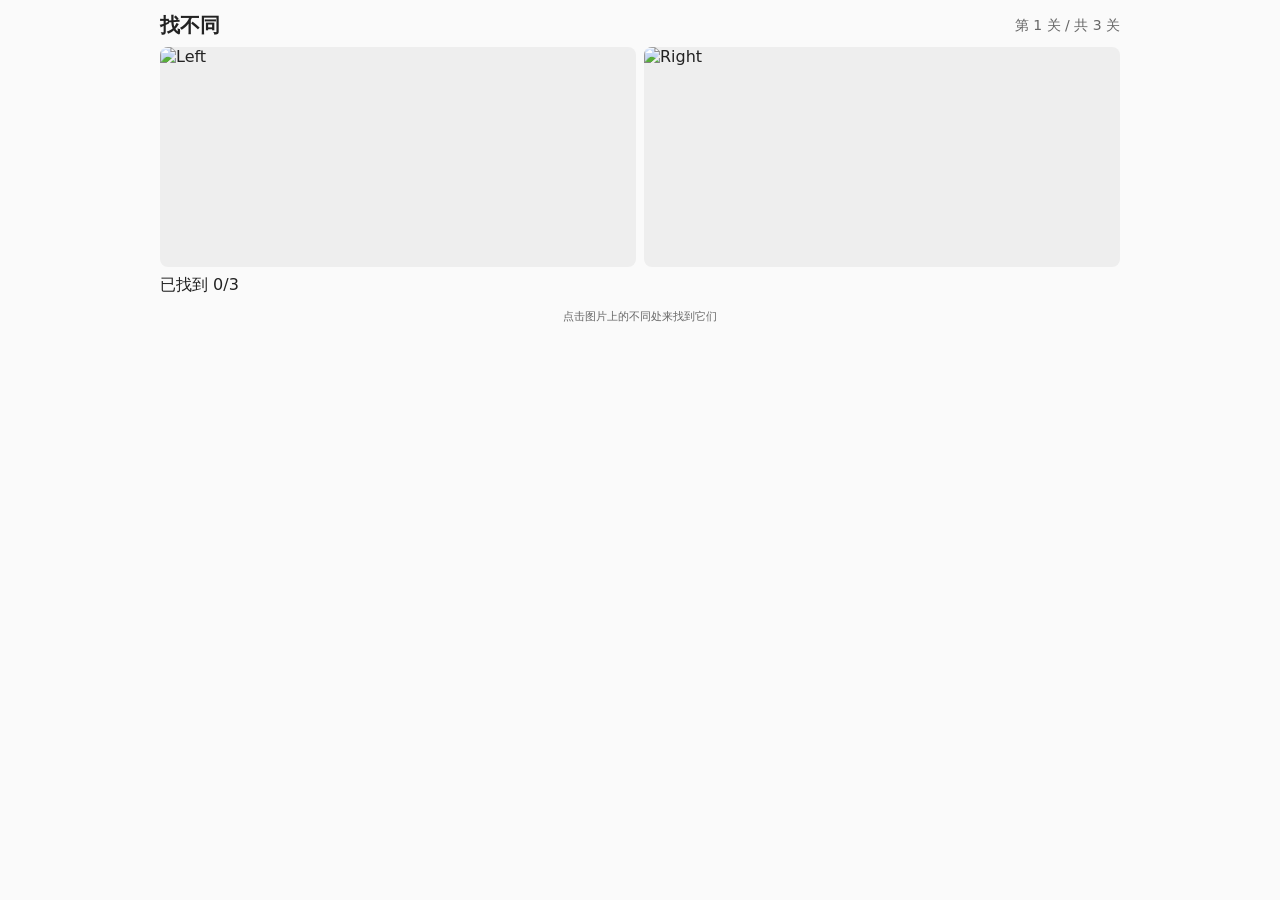
==== index.html @ 9027ddc8 "Add find-diff game files (index, styles, script, manifest, sw, README, assets README)" ====
<!doctype html>
<html lang="zh-CN">
<head>
  <meta charset="utf-8" />
  <meta name="viewport" content="width=device-width,initial-scale=1" />
  <title>找不同小游戏</title>
  <link rel="stylesheet" href="/styles.css" />
  <link rel="manifest" href="/manifest.json">
  <meta name="theme-color" content="#ff6b6b">
</head>
<body>
  <div class="app">
    <header>
      <h1>找不同</h1>
      <div id="levelLabel">第 1 关 / 共 3 关</div>
    </header>

    <main>
      <div class="images-row">
        <div class="image-box">
          <img id="imgLeft" src="" alt="Left" />
        </div>
        <div class="image-box relative">
          <img id="imgRight" src="" alt="Right" />
          <!-- 透明覆盖层用于接收点击（适配触摸） -->
          <div id="overlay" class="overlay"></div>
        </div>
      </div>

      <div class="info">
        已找到 <span id="foundCount">0</span>/<span id="totalCount">3</span>
      </div>
    </main>

    <div id="modal" class="modal hidden">
      <div class="modal-content" id="modalContent">
        <p id="modalText">恭喜过关！</p>
        <button id="nextBtn">下一关</button>
      </div>
    </div>

    <footer>
      <small>点击图片上的不同处来找到它们</small>
    </footer>
  </div>

  <script src="/script.js"></script>
  <script>
    if ('serviceWorker' in navigator) {
      navigator.serviceWorker.register('/sw.js').catch(()=>{});
    }
  </script>
</body>
</html>
---- styles.css ----
:root{--accent:#ff6b6b;--bg:#fff;--muted:#666}
*{box-sizing:border-box;margin:0;padding:0}
html,body,#root{height:100%}
body{font-family:system-ui,-apple-system,Segoe UI,Roboto,"Noto Sans","Hiragino Sans",Arial;padding:12px;background:#fafafa;color:#222}
.app{max-width:960px;margin:0 auto}
header{display:flex;justify-content:space-between;align-items:center;margin-bottom:8px}
h1{font-size:20px}
#levelLabel{font-size:14px;color:var(--muted)}
.images-row{display:flex;gap:8px;align-items:stretch}
.image-box{flex:1;background:#eee;border-radius:8px;overflow:hidden;position:relative;min-height:220px}
.image-box img{width:100%;height:100%;object-fit:cover;display:block;touch-action:none;-webkit-user-drag:none}
.relative{position:relative}
.overlay{position:absolute;left:0;top:0;right:0;bottom:0}
.marker{position:absolute;border:3px solid var(--accent);border-radius:50%;box-shadow:0 0 8px rgba(0,0,0,.25);transform:translate(-50%,-50%);pointer-events:none;animation:pop .25s ease}
@keyframes pop{from{transform:translate(-50%,-50%) scale(.3)}to{transform:translate(-50%,-50%) scale(1)}}
.info{margin-top:8px;font-size:16px}
.modal{position:fixed;inset:0;display:flex;align-items:center;justify-content:center;background:rgba(0,0,0,.4);backdrop-filter:blur(2px)}
.modal.hidden{display:none}
.modal-content{background:#fff;padding:18px;border-radius:10px;min-width:260px;text-align:center}
#nextBtn{background:var(--accent);color:#fff;border:none;padding:10px 14px;border-radius:8px;font-weight:600;margin-top:8px;cursor:pointer}
footer{margin-top:12px;color:var(--muted);font-size:13px;text-align:center}

/* 小屏优化 */
@media (max-width:600px){
  .images-row{flex-direction:column}
  .image-box{min-height:180px}
}
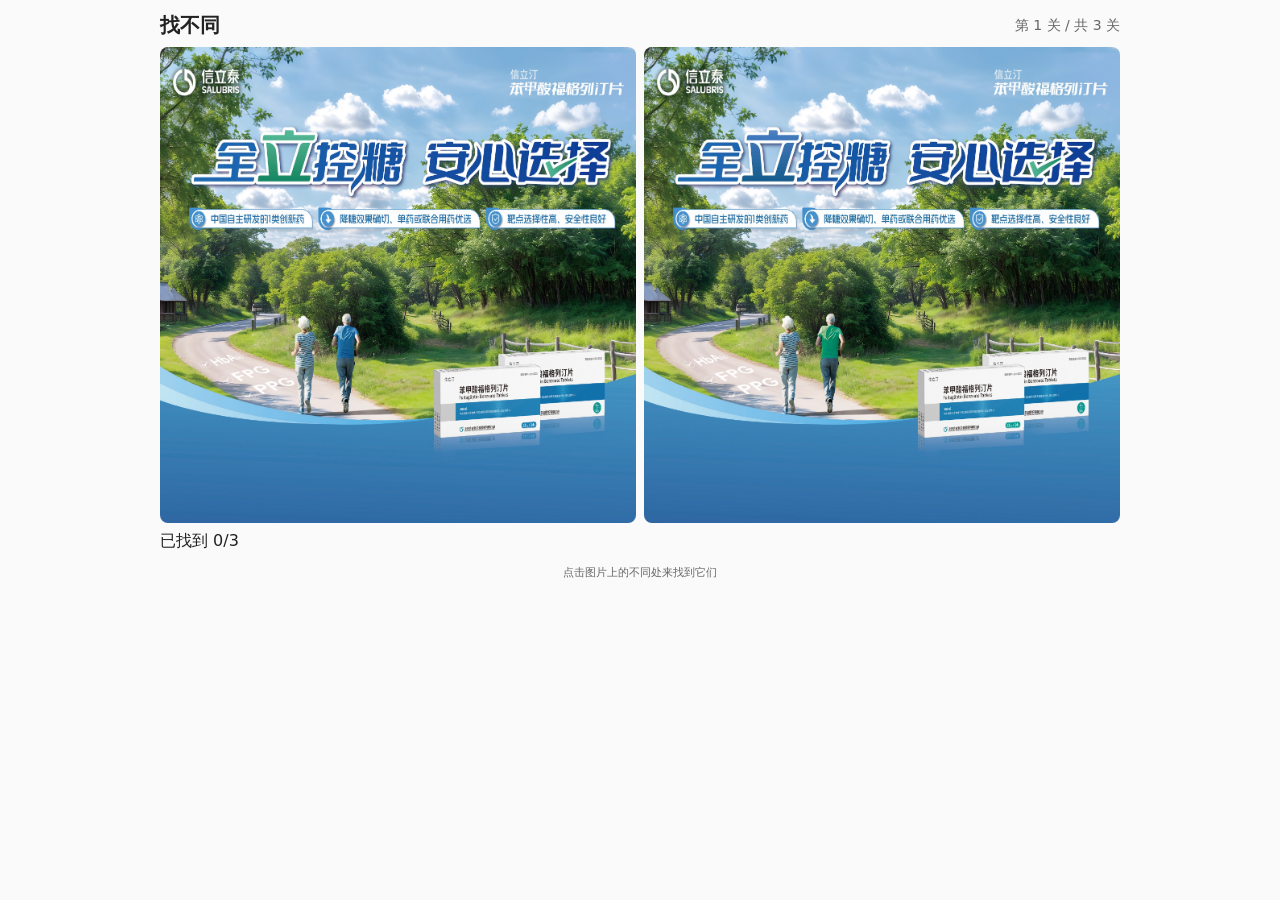
==== commit 074aa176: "Update index paths and use uploaded images (A1/A2, B1/B2, C1/C2)" ====
--- a/index.html
+++ b/index.html
@@ -4,8 +4,8 @@
   <meta charset="utf-8" />
   <meta name="viewport" content="width=device-width,initial-scale=1" />
   <title>找不同小游戏</title>
-  <link rel="stylesheet" href="/styles.css" />
-  <link rel="manifest" href="/manifest.json">
+  <link rel="stylesheet" href="styles.css" />
+  <link rel="manifest" href="manifest.json">
   <meta name="theme-color" content="#ff6b6b">
 </head>
 <body>
@@ -44,10 +44,10 @@
     </footer>
   </div>
 
-  <script src="/script.js"></script>
+  <script src="script.js"></script>
   <script>
     if ('serviceWorker' in navigator) {
-      navigator.serviceWorker.register('/sw.js').catch(()=>{});
+      navigator.serviceWorker.register('sw.js').catch(()=>{});
     }
   </script>
 </body>
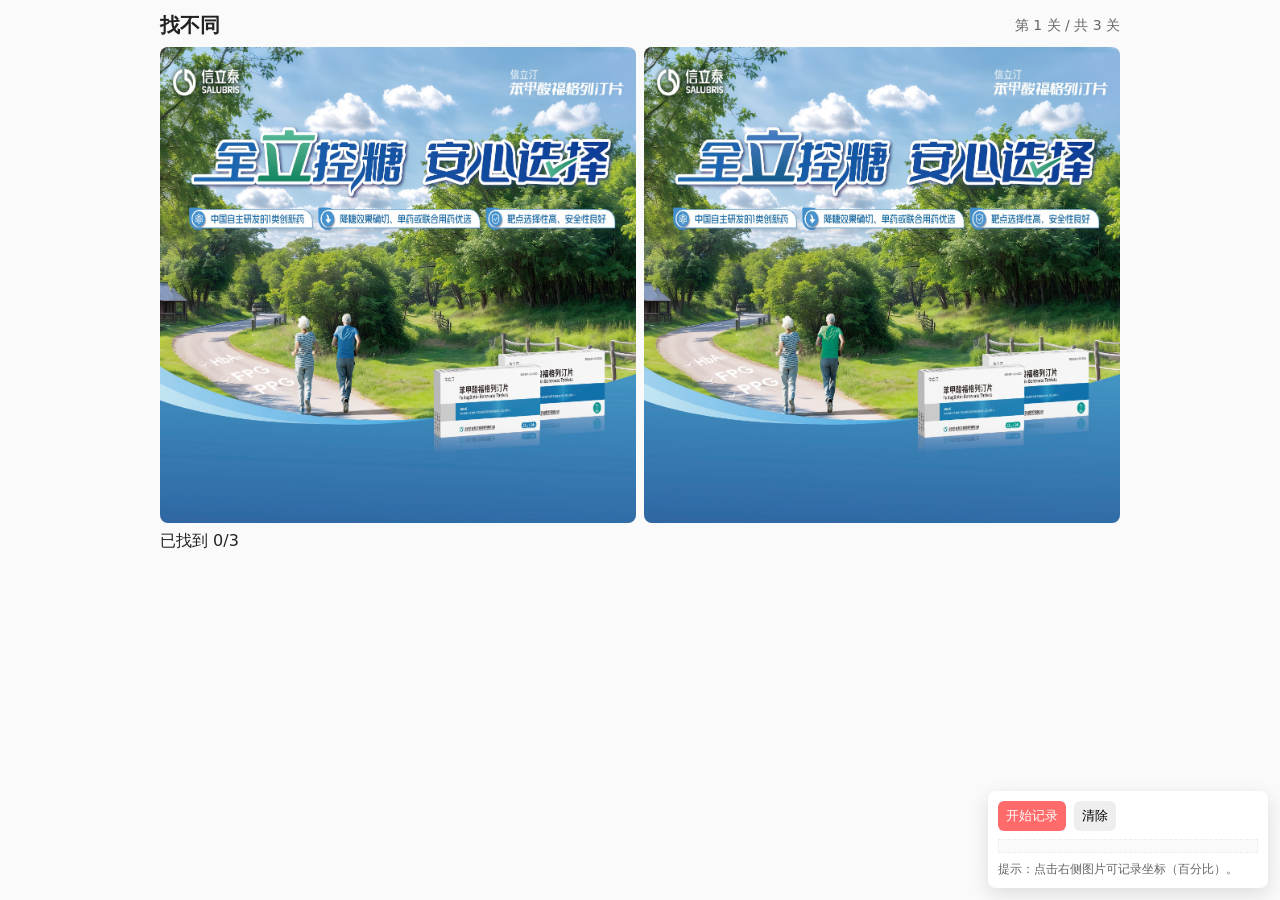
==== commit b3722941: "Add on-page coordinate recording tool for mobile-friendly hotspot pickup" ====
--- a/index.html
+++ b/index.html
@@ -39,13 +39,47 @@
       </div>
     </div>
 
-    <footer>
-      <small>点击图片上的不同处来找到它们</small>
-    </footer>
+    <div id="coordinateTool" style="position:fixed;right:12px;bottom:12px;z-index:99999;background:#fff;padding:10px;border-radius:8px;box-shadow:0 6px 20px rgba(0,0,0,.12);font-size:13px">
+      <div style="display:flex;gap:8px;align-items:center;margin-bottom:8px">
+        <button id="toggleRecordBtn" style="padding:6px 8px;border-radius:6px;background:#ff6b6b;color:#fff;border:none">开始记录</button>
+        <button id="clearRecordBtn" style="padding:6px 8px;border-radius:6px;background:#eee;border:none">清除</button>
+      </div>
+      <div id="recordList" style="max-height:160px;overflow:auto;width:260px;padding:6px;border:1px dashed #eee;background:#fafafa"></div>
+      <div style="margin-top:8px;font-size:12px;color:#666">提示：点击右侧图片可记录坐标（百分比）。</div>
+    </div>
+
   </div>
 
   <script src="script.js"></script>
   <script>
+    // 记录工具：右侧图片点击时追加坐标到记录框
+    (function(){
+      const overlay = document.getElementById('overlay');
+      const toggleBtn = document.getElementById('toggleRecordBtn');
+      const clearBtn = document.getElementById('clearRecordBtn');
+      const list = document.getElementById('recordList');
+      let recording = false;
+      toggleBtn.addEventListener('click', ()=>{
+        recording = !recording;
+        toggleBtn.textContent = recording ? '停止记录' : '开始记录';
+        toggleBtn.style.background = recording ? '#bbb' : '#ff6b6b';
+      });
+      clearBtn.addEventListener('click', ()=>{ list.innerHTML=''; });
+      overlay.addEventListener('click', function(e){
+        if(!recording) return;
+        const rect = overlay.getBoundingClientRect();
+        const clientX = (e.touches && e.touches[0]) ? e.touches[0].clientX : e.clientX;
+        const clientY = (e.touches && e.touches[0]) ? e.touches[0].clientY : e.clientY;
+        const px = Math.round(((clientX - rect.left) / rect.width) * 100);
+        const py = Math.round(((clientY - rect.top) / rect.height) * 100);
+        const div = document.createElement('div');
+        div.textContent = `click at ${px} ${py}`;
+        div.style.padding='4px 6px';
+        list.appendChild(div);
+        list.scrollTop = list.scrollHeight;
+      }, {passive:true});
+    })();
+
     if ('serviceWorker' in navigator) {
       navigator.serviceWorker.register('sw.js').catch(()=>{});
     }
--- a/styles.css
+++ b/styles.css
@@ -1,3 +1,4 @@
+/* existing styles with pointer-events fix and overlay z-index and debug dot */
 :root{--accent:#ff6b6b;--bg:#fff;--muted:#666}
 *{box-sizing:border-box;margin:0;padding:0}
 html,body,#root{height:100%}
@@ -8,11 +9,13 @@
 #levelLabel{font-size:14px;color:var(--muted)}
 .images-row{display:flex;gap:8px;align-items:stretch}
 .image-box{flex:1;background:#eee;border-radius:8px;overflow:hidden;position:relative;min-height:220px}
-.image-box img{width:100%;height:100%;object-fit:cover;display:block;touch-action:none;-webkit-user-drag:none}
+.image-box img{width:100%;height:100%;object-fit:cover;display:block;touch-action:none;-webkit-user-drag:none;pointer-events:none}
 .relative{position:relative}
-.overlay{position:absolute;left:0;top:0;right:0;bottom:0}
+.overlay{position:absolute;left:0;top:0;right:0;bottom:0;z-index:9999}
 .marker{position:absolute;border:3px solid var(--accent);border-radius:50%;box-shadow:0 0 8px rgba(0,0,0,.25);transform:translate(-50%,-50%);pointer-events:none;animation:pop .25s ease}
+.debug-dot{position:absolute;width:14px;height:14px;background:rgba(255,0,0,0.9);border-radius:50%;transform:translate(-50%,-50%);pointer-events:none;box-shadow:0 0 6px rgba(0,0,0,.25);opacity:1;animation:fadeOut 0.9s ease forwards}
 @keyframes pop{from{transform:translate(-50%,-50%) scale(.3)}to{transform:translate(-50%,-50%) scale(1)}}
+@keyframes fadeOut{0%{opacity:1;transform:translate(-50%,-50%) scale(1)}70%{opacity:0.7}100%{opacity:0;transform:translate(-50%,-50%) scale(1.8)}}
 .info{margin-top:8px;font-size:16px}
 .modal{position:fixed;inset:0;display:flex;align-items:center;justify-content:center;background:rgba(0,0,0,.4);backdrop-filter:blur(2px)}
 .modal.hidden{display:none}
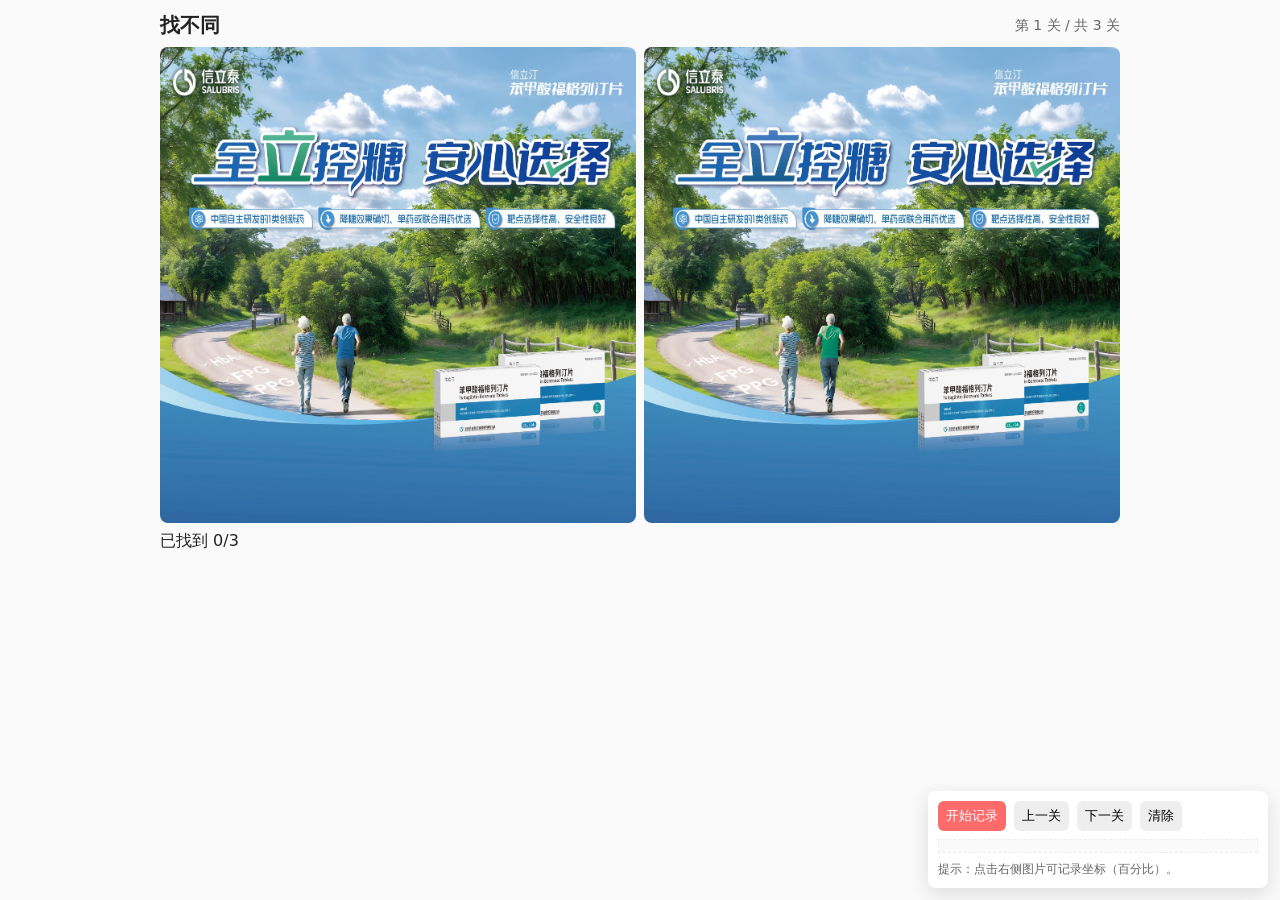
==== commit b31bb886: "Add prev/next buttons to coordinate tool for easier mobile level navigation" ====
--- a/index.html
+++ b/index.html
@@ -22,7 +22,7 @@
         </div>
         <div class="image-box relative">
           <img id="imgRight" src="" alt="Right" />
-          <!-- 透明覆盖层用于接收点击（适配触摸） -->
+          <!-- 透明覆盖层用于接收点击（适配触摸) -->
           <div id="overlay" class="overlay"></div>
         </div>
       </div>
@@ -42,9 +42,11 @@
     <div id="coordinateTool" style="position:fixed;right:12px;bottom:12px;z-index:99999;background:#fff;padding:10px;border-radius:8px;box-shadow:0 6px 20px rgba(0,0,0,.12);font-size:13px">
       <div style="display:flex;gap:8px;align-items:center;margin-bottom:8px">
         <button id="toggleRecordBtn" style="padding:6px 8px;border-radius:6px;background:#ff6b6b;color:#fff;border:none">开始记录</button>
+        <button id="prevLevelBtn" style="padding:6px 8px;border-radius:6px;background:#eee;border:none">上一关</button>
+        <button id="nextLevelBtn" style="padding:6px 8px;border-radius:6px;background:#eee;border:none">下一关</button>
         <button id="clearRecordBtn" style="padding:6px 8px;border-radius:6px;background:#eee;border:none">清除</button>
       </div>
-      <div id="recordList" style="max-height:160px;overflow:auto;width:260px;padding:6px;border:1px dashed #eee;background:#fafafa"></div>
+      <div id="recordList" style="max-height:160px;overflow:auto;width:320px;padding:6px;border:1px dashed #eee;background:#fafafa"></div>
       <div style="margin-top:8px;font-size:12px;color:#666">提示：点击右侧图片可记录坐标（百分比）。</div>
     </div>
 
@@ -57,6 +59,8 @@
       const overlay = document.getElementById('overlay');
       const toggleBtn = document.getElementById('toggleRecordBtn');
       const clearBtn = document.getElementById('clearRecordBtn');
+      const prevBtn = document.getElementById('prevLevelBtn');
+      const nextBtn = document.getElementById('nextLevelBtn');
       const list = document.getElementById('recordList');
       let recording = false;
       toggleBtn.addEventListener('click', ()=>{
@@ -65,6 +69,16 @@
         toggleBtn.style.background = recording ? '#bbb' : '#ff6b6b';
       });
       clearBtn.addEventListener('click', ()=>{ list.innerHTML=''; });
+
+      prevBtn.addEventListener('click', ()=>{
+        window.current = Math.max(0, window.current - 1);
+        if(typeof window.loadLevel === 'function') window.loadLevel(window.current);
+      });
+      nextBtn.addEventListener('click', ()=>{
+        window.current = Math.min(window.levels.length-1, window.current + 1);
+        if(typeof window.loadLevel === 'function') window.loadLevel(window.current);
+      });
+
       overlay.addEventListener('click', function(e){
         if(!recording) return;
         const rect = overlay.getBoundingClientRect();
